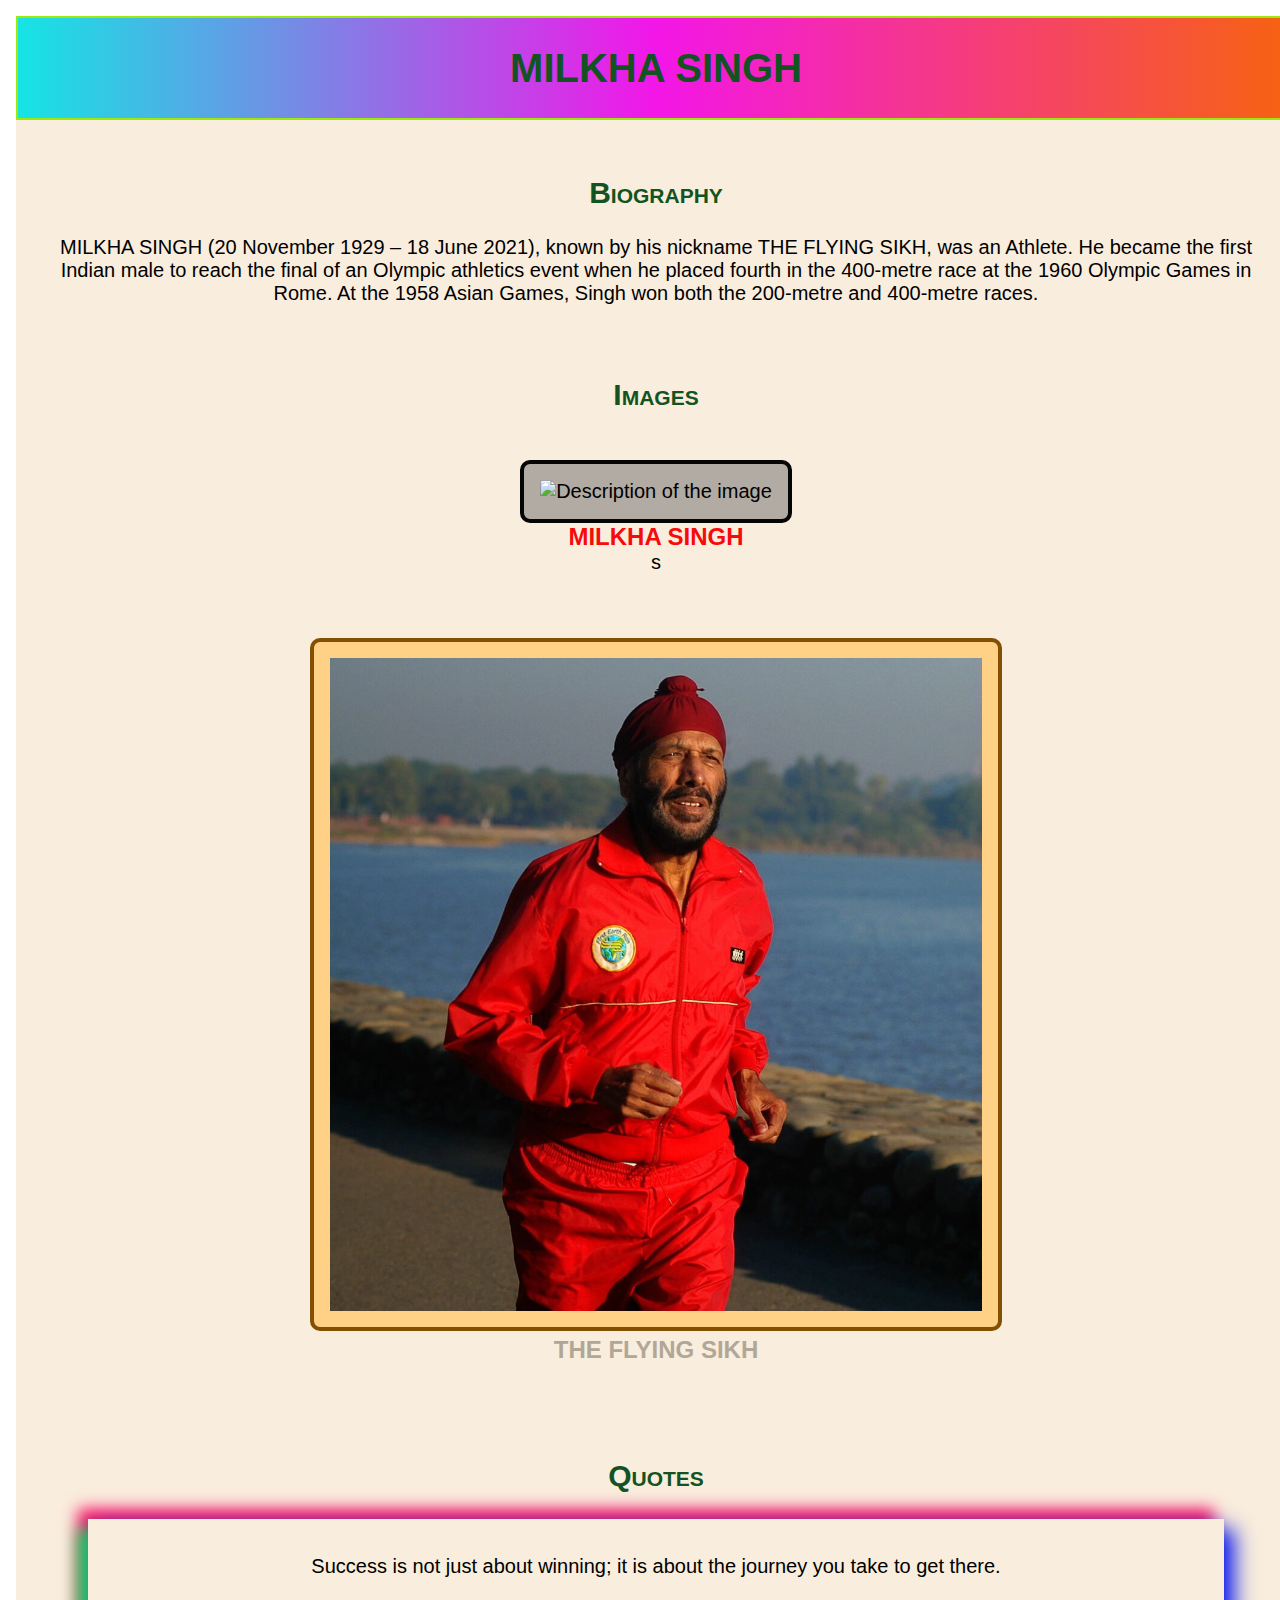
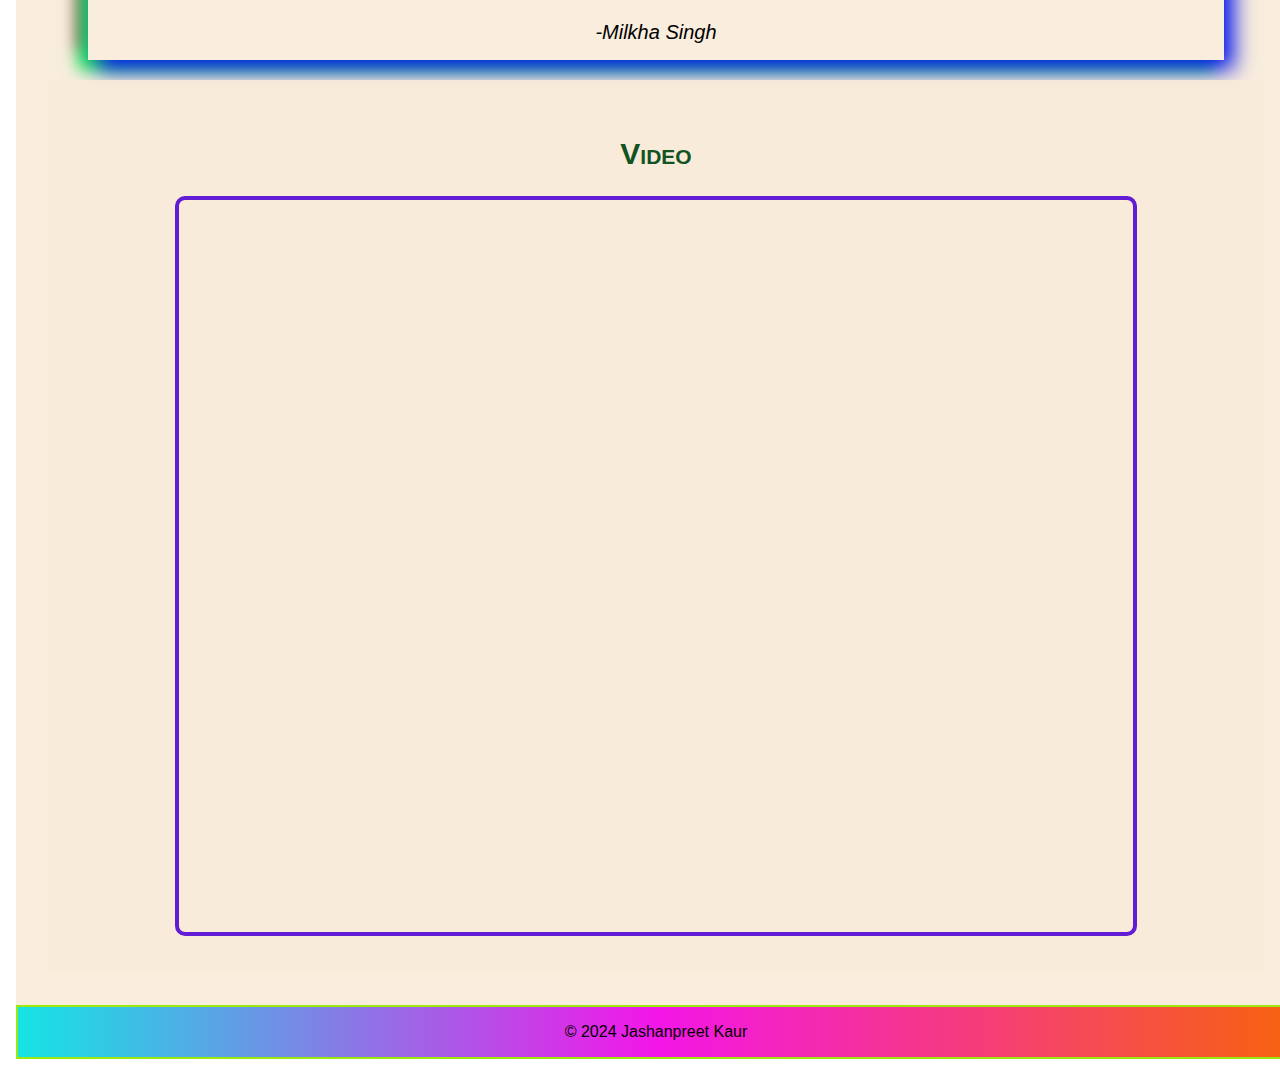
==== index.html @ 5f93c6a2 "my first commit" ====
<!DOCTYPE html>
<html lang="en">
            
<head>
    <meta charset="UTF-8">
    <meta name="viewport" content="width=device-width, initial-scale=1.0">
    <meta name="description" content="Biography of a Famous Person">
    <meta name="keywords" content="famous person, biography">
    <link rel="stylesheet" href="styles.css">
    <link rel="stylesheet" href="normalize.css">

    <title>Famous Person Biography</title>
</head>

<body>
    <header>
        <h1>MILKHA SINGH</h1>
    </header>

    <main class="main-section">
        <section>
            <h2>Biography</h2>
            <p>MILKHA SINGH (20 November 1929 – 18 June 2021), known by his nickname THE FLYING SIKH, was an Athlete. He became the first Indian male to reach the final of an Olympic athletics event when he placed fourth in the 400-metre race at the 1960 Olympic Games in Rome. At the 1958 Asian Games, Singh won both the 200-metre and 400-metre races.</p>
        </section>

        <section class="main-section-figure">
            <h2>Images</h2>

            <figure id="absolute-path-image">
                <img src="https://thepersonage.com/wp-content/uploads/2020/07/Milkha-Singh-Image.jpg" alt="Description of the image">
                <figcaption>MILKHA SINGH</figcaption>s
            </figure>



            <figure id="relative-path-image">
                <img src="img/Milkha Singh Athlete .jpg" alt="Description of the image">
                <figcaption>THE FLYING SIKH</figcaption>
            </figure>
        </section>         

        <section>
            <h2>Quotes</h2>
            <blockquote id="quote">
                <p>Success is not just about winning; it is about the journey you take to get there.</p><br>
                <cite>-Milkha Singh</cite>
            </blockquote>
        </section>

        <section class="main-section">
            <h2>Video</h2>
            <iframe width="700" height="700" src="https://youtube.be/embed/U1BIC4-HO-k?si=lNajIHZpThzD_1Rf" title="YouTube video player" frameborder="0" allow="accelerometer; autoplay; clipboard-write; encrypted-media; gyroscope; picture-in-picture; web-share" allowfullscreen></iframe>
        </section>
    </main>

    <footer>
        <p>&copy; 2024 Jashanpreet Kaur</p>
    </footer>
</body>

</html>
---- styles.css ----
html {
    font: normal normal 400 20px/1.5 "Helvetica Neue", Helvetica, Arial, sans-serif;
}

/*Created a multiple element list selector for h1 and h2 to set font varibles*/
h1, h2 {
    font-variant: small-caps;
    text-align: center;
    color: rgb(18, 83, 33);
}



/*Created a ruleset to set the font size of q element*/
q {
    font-style: italic;
    font-family: cursive;
    font-size: 20px;
}

/*Created a ruleset using class element sections nested in the main to center and added padding to it.*/
.main-section{
    text-align: center; 
    padding: 32px;
    background-color: hsla(36, 70%, 91%, 0.882);
}

/*Created a ruleset to set the font size of footer p element*/
footer p {
    font-size: 0.8em; 
}

/*Created a ruleset for body element*/
body {
    width: 100%; 
    max-width: 1500px; 
    margin: 0 auto;
    padding: 16px;
}

/*Created a ruleset for image elements elements*/
image{
    width: 50%; 
    height: auto;
    /*border-radius: 0.5rem;*/
}

/*Added to the rulest for the figure elemet*/
figure{
    padding: 16px; /* Adds padding to all sides of each figure */
    margin: 32px auto; /* Adds margin to the top and bottom, and sets left and right margins to auto for centering */
}

/*Created a ruleset for main section figure elements*/
.main-section-figure{
    justify-content: center;
    align-items: center;
    text-align: center;
    margin: 32px;
    padding: 16px; /*added padding to it*/
    border-radius: 0.5rem; /*It rounds the border*/ 
}


/*Adjusted the height and width of the absoulute-path-image*/
#absolute-path-image img {
    width: 30%; 
    height: auto;
    align-content: center;
    padding: 16px;
    border: 0.2rem solid rgb(5, 5, 5);
    border-radius: 0.5rem;
    background-color: hsla(0, 0%, 41%, 0.5);
}

/*Adjusted the height and width of the relative-path-image*/
#relative-path-image img {
    width: 60%; 
    height: auto;
    align-content: center;
    padding: 16px;
    border: 0.2rem solid rgb(131, 79, 2);
    border-radius: 0.5rem;
    background-color: hsla(37, 100%, 75%, 0.916);
}

/*Created a ruleset to set the font size of figcaption element*/
figcaption {
    font-weight: bold;
    font-variant: small-caps;
    text-align: center;
    font-size: 1.2em;
}
#relative-path-image figcaption{
    color: rgb(177, 167, 151);
}

#absolute-path-image figcaption{
    color: rgb(247, 10, 10);
}

/*Created a ruleset for iframe elements*/
section iframe{
    width: 80%;
    height: 700px;
    padding: 16px; /*Adds padding to all sides*/
    border: 0.2rem solid rgb(29, 184, 68);
    border-radius: 0.5rem;/*round the corners*/
    border: 0.2rem solid rgb(99, 28, 214);
}

/*Aligning the header and footer to be in center using a multiple list element selector*/
header, footer{
    text-align: center;
    border: 2px solid #9ce90e;
    background: linear-gradient(to right, rgb(21, 228, 228), rgb(243, 22, 232), rgb(247, 99, 14));
}

/*Added a ruleset for biography blockquote to align the text to left*/
#bio{
    text-align: left;
    
}

/*Created a ruleset for the blockquote with the q element to add padding to all sides*/
#quote{
    padding: 16px;
    box-shadow: 10px 10px 20px rgb(10, 25, 240), -10px 10px 15px rgb(14, 231, 86), -10px -10px 15px rgb(248, 9, 101);    
}
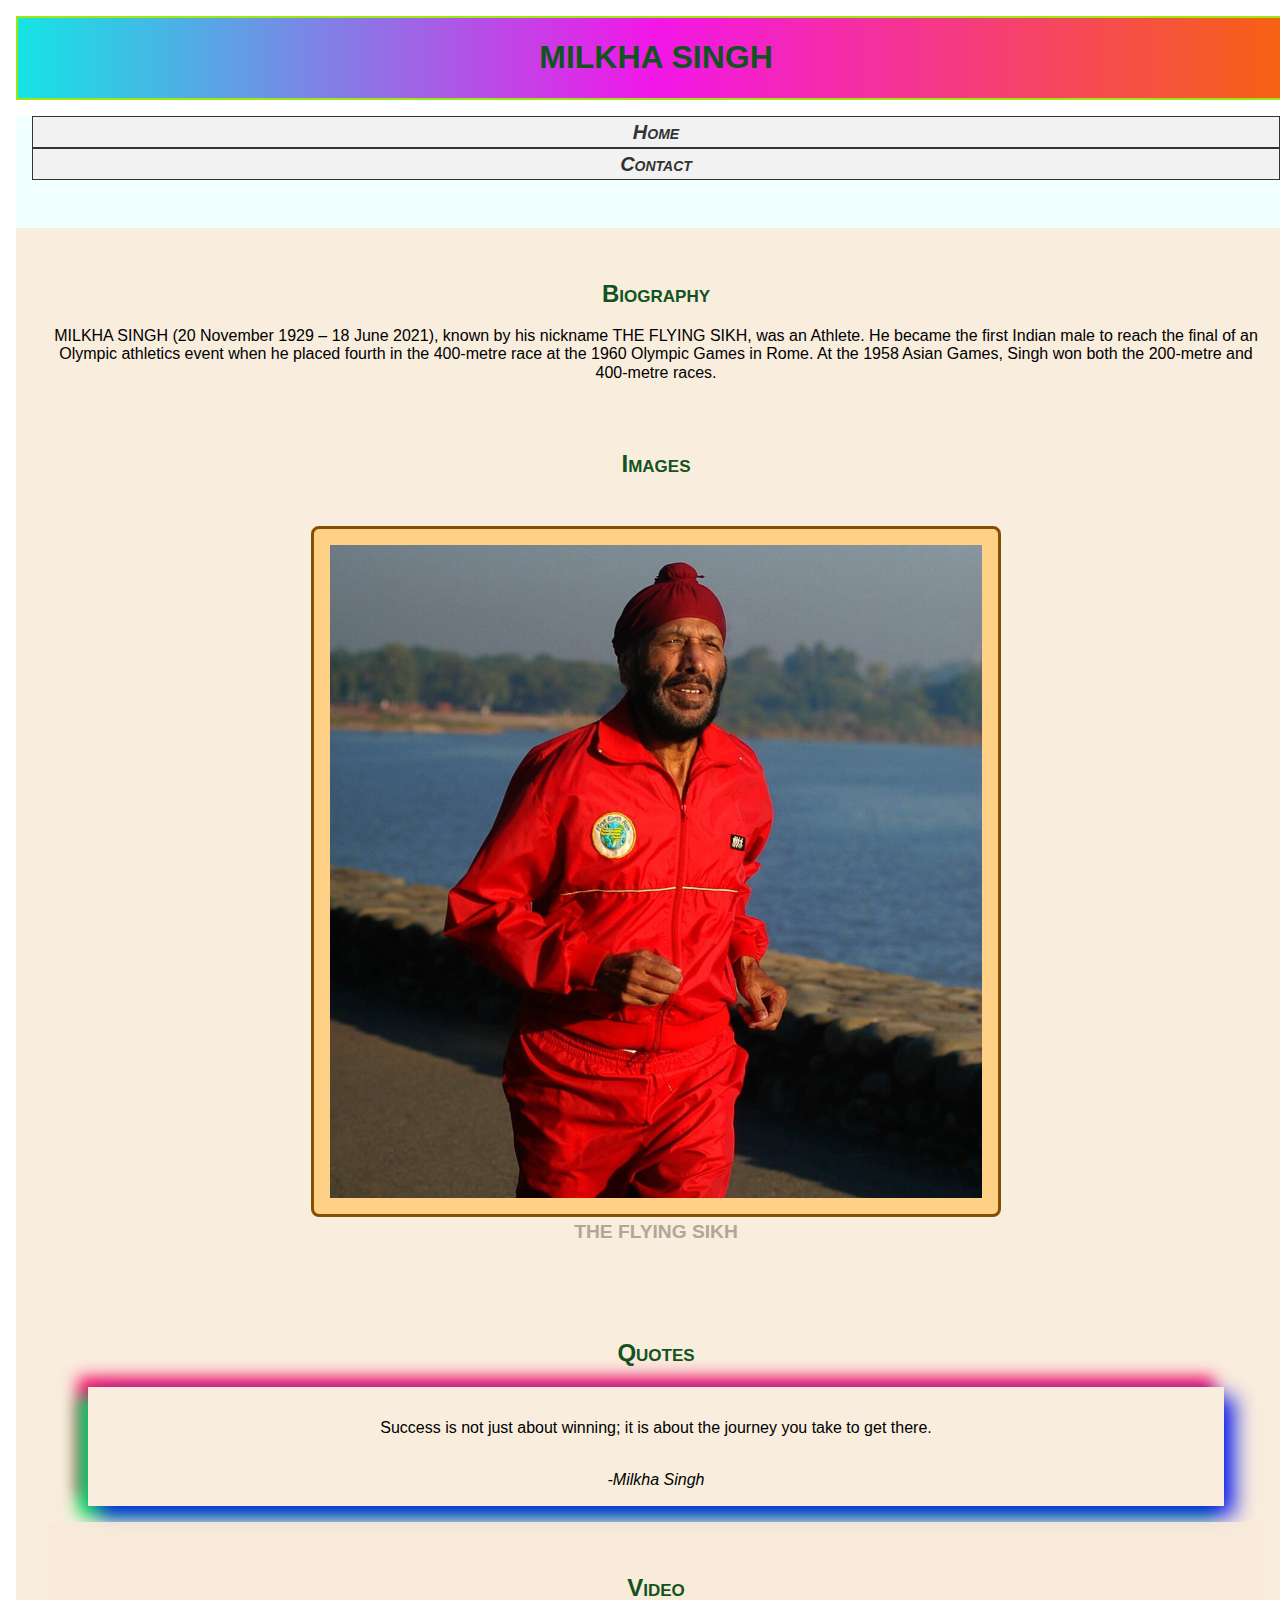
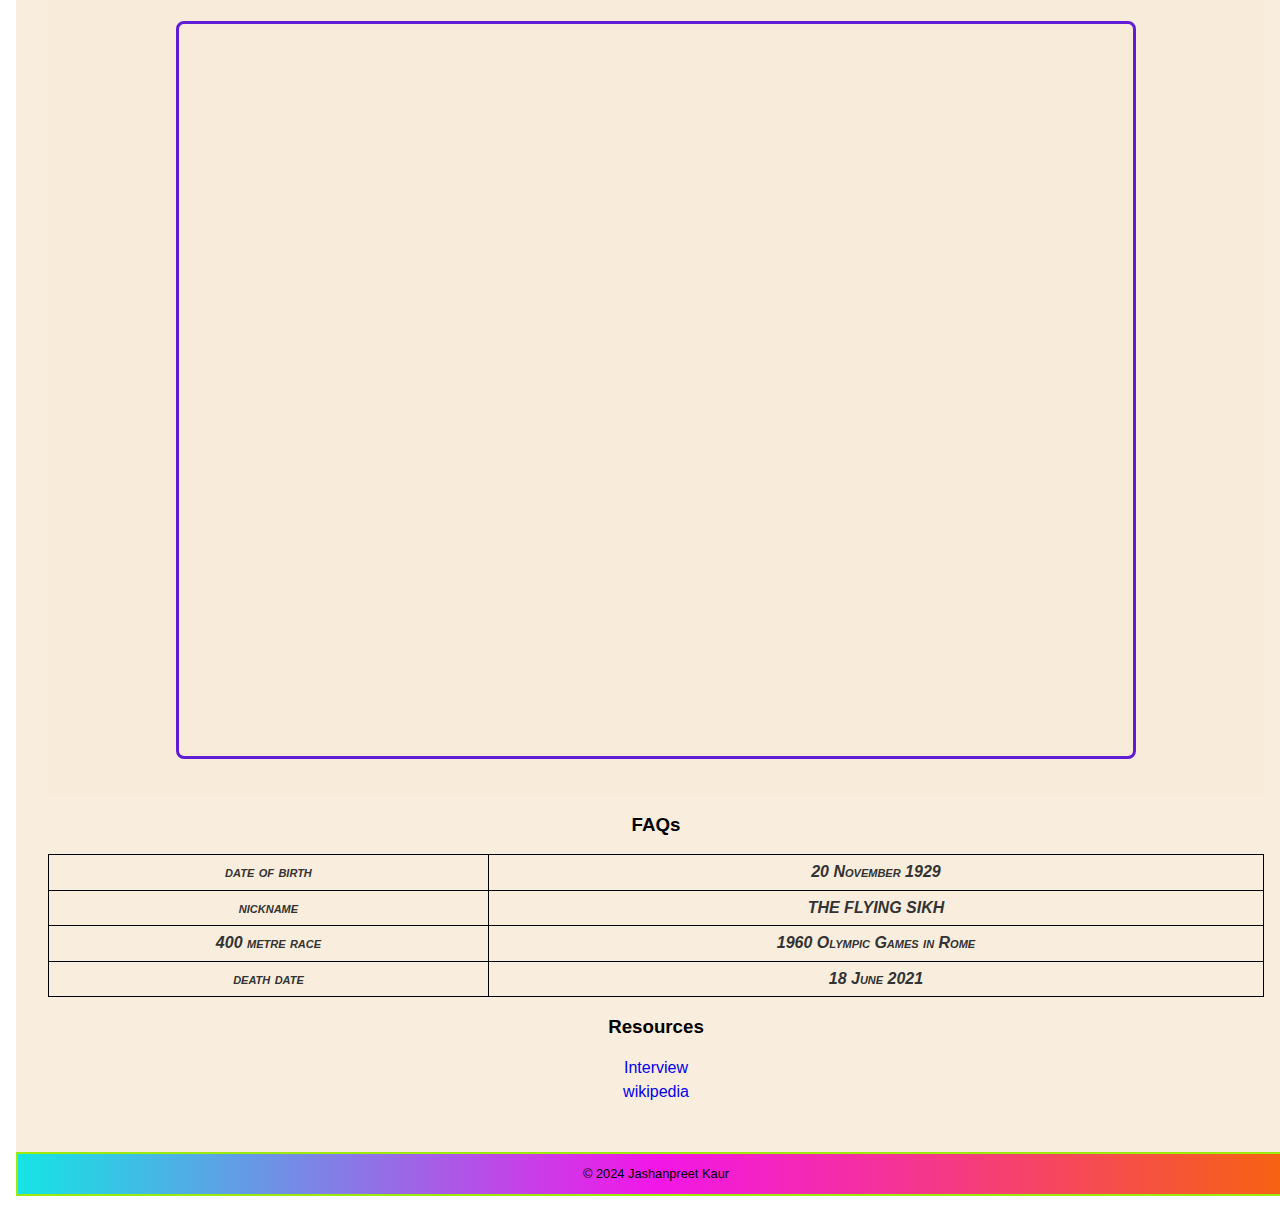
==== commit 4d59f8d1: "my first commit" ====
--- a/index.html
+++ b/index.html
@@ -16,8 +16,14 @@
     <header>
         <h1>MILKHA SINGH</h1>
     </header>
+    <nav>
+        <ul>
+            <li><a href="index.html">Home</a></li>
+            <li><a href="contact.html">Contact</a></li>
+        </ul>
+    </nav>
 
-    <main class="main-section">
+     <main class="main-section">
         <section>
             <h2>Biography</h2>
             <p>MILKHA SINGH (20 November 1929 – 18 June 2021), known by his nickname THE FLYING SIKH, was an Athlete. He became the first Indian male to reach the final of an Olympic athletics event when he placed fourth in the 400-metre race at the 1960 Olympic Games in Rome. At the 1958 Asian Games, Singh won both the 200-metre and 400-metre races.</p>
@@ -25,12 +31,12 @@
 
         <section class="main-section-figure">
             <h2>Images</h2>
-
+            <!--
             <figure id="absolute-path-image">
-                <img src="https://thepersonage.com/wp-content/uploads/2020/07/Milkha-Singh-Image.jpg" alt="Description of the image">
-                <figcaption>MILKHA SINGH</figcaption>s
+               <img src="https://thepersonage.com/wp-content/uploads/2020/07/Milkha-Singh-Image.jpg" alt="Description of the image">
+                <figcaption>MILKHA SINGH</figcaption>
             </figure>
-
+            -->
 
 
             <figure id="relative-path-image">
@@ -51,6 +57,35 @@
             <h2>Video</h2>
             <iframe width="700" height="700" src="https://youtube.be/embed/U1BIC4-HO-k?si=lNajIHZpThzD_1Rf" title="YouTube video player" frameborder="0" allow="accelerometer; autoplay; clipboard-write; encrypted-media; gyroscope; picture-in-picture; web-share" allowfullscreen></iframe>
         </section>
+
+        <aside>
+            <h3>FAQs</h3>
+            <table>
+                <tr>
+                    <td>date of birth</td>
+                    <td>20 November 1929</td>
+                </tr>
+                <tr>
+                    <td>nickname</td>
+                    <td>THE FLYING SIKH</td>
+                </tr>
+                <tr>
+                    <td>400 metre race</td>
+                    <td>1960 Olympic Games in Rome</td>
+                </tr>
+                <tr>
+                    <td>death date</td>
+                    <td>18 June 2021</td>
+                </tr>
+                
+            </table>
+            <h3>Resources</h3>
+            <ul>
+                <li><a href="https://youtube.be/embed/U1BIC4-HO-k?si=lNajIHZpThzD_1Rf" target="_blank">Interview</a></li>
+                <li><a href="https://en.wikipedia.org/wiki/Milkha_Singh" target="_blank">wikipedia</a></li>
+                
+            </ul>
+        </aside>
     </main>
 
     <footer>
--- a/styles.css
+++ b/styles.css
@@ -116,6 +116,66 @@
     background: linear-gradient(to right, rgb(21, 228, 228), rgb(243, 22, 232), rgb(247, 99, 14));
 }
 
+/* Remove bullet points and text-decoration */
+nav {
+    list-style: none;
+    padding: 0;
+  }
+  
+  nav a {
+    text-decoration: none;
+  }
+  
+  /* Change font properties */
+  nav a {
+    font-weight: bold;
+    font-style: italic;
+    font-variant: small-caps;
+    color: #4f14f0; /* Change font color */
+  }
+  nav ul li{
+    list-style-type: none;
+    border: 0.1rem solid #333;
+  }
+  nav{
+    background-color:azure;
+    padding: 0 1rem 2rem 1rem;
+    text-align: center;
+  }
+  nav ul li a{
+    color: #333;
+    font-variant: small-caps;
+    font-size: 1.25rem;
+    background-color: #f2f2f2;
+    display: block;
+    font-weight: bold;
+    text-decoration: none;
+  }
+  nav ul li a :hover {
+    color: white;
+    background-color: #333;
+    border: 0.1rem solid white;
+  }
+
+  #home-link{
+    width : 49.5%;
+    float : left;
+  }
+  #contact-link{
+    width : 49.5%;
+    float : left;
+  }
+  section ol li{
+    list-style-type: lower-alpha;
+    list-style-type: upper-alpha;
+    list-style-type: lower-roman;
+    list-style-type: upper-roman;
+  }
+  section ul li{
+    list-style-type: circle;
+    list-style-type: square;
+  }
+
 /*Added a ruleset for biography blockquote to align the text to left*/
 #bio{
     text-align: left;
@@ -126,4 +186,154 @@
 #quote{
     padding: 16px;
     box-shadow: 10px 10px 20px rgb(10, 25, 240), -10px 10px 15px rgb(14, 231, 86), -10px -10px 15px rgb(248, 9, 101);    
-}+}
+
+table {
+    border-collapse: collapse;
+    text-align: center;
+    width: 100%;
+  }
+  
+  table, th, td {
+    border: 1px solid #000; 
+  }
+  
+  th, td {
+    padding: 8px;
+    text-align: center; 
+    font-weight: bold; 
+    font-style: italic; 
+    font-variant: small-caps; 
+    color: #333; 
+  }
+  
+  th {
+    background-color: #f2f2f2; 
+  }
+
+  /* Remove bullet points and text-decoration */
+ul {
+    list-style: none;
+    padding: 0;
+  }
+  
+  ul li a {
+    text-decoration: none;
+  }
+  
+ 
+  
+  /* Increase line-height */
+  ul li a {
+    line-height: 1.5; 
+  }
+  
+  ul li a:hover {
+    color: #ff6600;
+  }
+
+  /* Form */
+form {
+    background-color: #f9f9f9; 
+    padding: 20px; 
+    margin: 0 auto; 
+    max-width: 500px; 
+    border-radius: 10px; 
+    box-shadow: 0 0 10px rgba(0, 0, 0, 0.1); 
+  }
+  
+  /* Labels */
+  label {
+    color: #333; 
+    font-weight: bold; 
+    font-variant: small-caps; 
+    display: block; 
+    margin-bottom: 5px; 
+  }
+  
+  /* Input Controls */
+  input[type="text"],
+  input[type="email"],
+  select {
+    width: 100%; 
+    padding: 10px; 
+    margin-bottom: 10px; 
+    border: 1px solid #ccc; 
+    border-radius: 5px; 
+  }
+  
+
+  
+  /* Default styles */
+html {
+    font-size: 16px; /* Base font size */
+  }
+  
+  /* Adjustments for smaller screens */
+  @media only screen and (max-width: 768px) {
+    html {
+      font-size: 14px; /* Decrease font size for smaller screens */
+    }
+  
+    /* Adjust widths and alignments */
+    form {
+      width: 90%; /* Reduce form width */
+      margin: 0 auto; /* Center the form */
+    }
+  
+    label,
+    input[type="text"],
+    input[type="email"],
+    select {
+      width: 100%; /* Set width to 100% */
+    }
+  }
+  
+  /* Adjustments for medium screens */
+  @media only screen and (min-width: 768px) and (max-width: 1024px) {
+    html {
+      font-size: 15px; /* Adjust font size for medium screens */
+    }
+  
+    /* Adjust widths and alignments */
+    form {
+      width: 80%; /* Adjust form width */
+      margin: 0 auto; /* Center the form */
+    }
+  
+    label {
+      text-align: center; /* Center align labels */
+    }
+  
+    input[type="text"],
+    input[type="email"],
+    select {
+      width: 80%; /* Adjust input width */
+      margin: 0 auto; /* Center the input */
+    }
+  }
+  
+  /* Adjustments for larger screens */
+  @media only screen and (min-width: 1024px) {
+    html {
+      font-size: 16px; /* Reset font size for larger screens */
+    }
+  
+    /* Adjust widths and alignments */
+    form {
+      width: 60%; /* Adjust form width */
+      margin: 0 auto; /* Center the form */
+    }
+  
+    label {
+      text-align: center; /* Right align labels */
+    }
+  
+    input[type="text"],
+    input[type="email"],
+    select {
+      width: 60%; /* Adjust input width */
+      margin-left: 10px; /* Add margin to align input */
+    }
+  }
+  